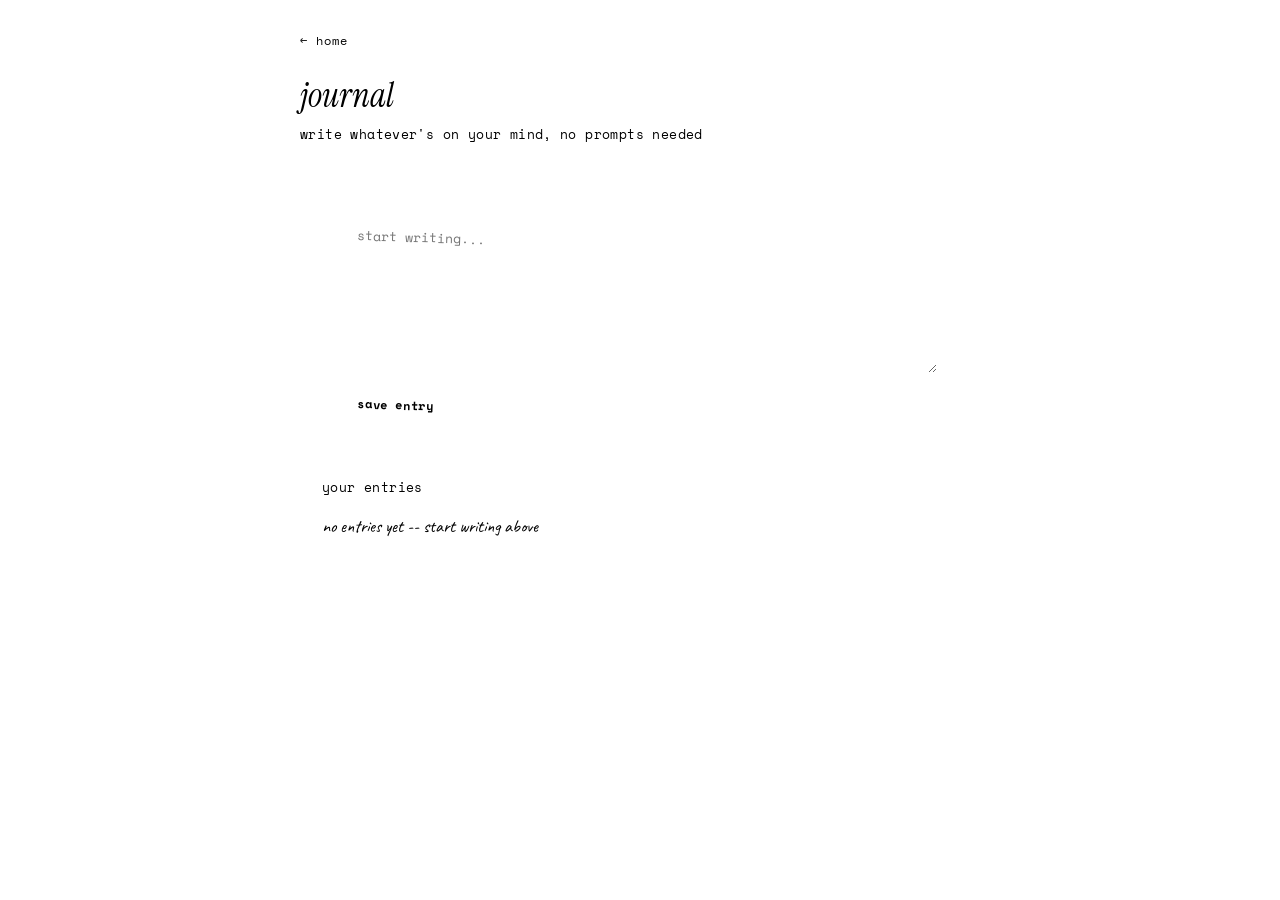
==== journal.html @ 698a65f8 "Add files via upload" ====
<!DOCTYPE html>
<html lang="en">
<head>
<meta charset="UTF-8">
<meta name="viewport" content="width=device-width, initial-scale=1.0">
<title>journal</title>
<link rel="preconnect" href="https://fonts.googleapis.com">
<link rel="preconnect" href="https://fonts.gstatic.com" crossorigin>
<link href="https://fonts.googleapis.com/css2?family=Space+Mono:wght@400;700&family=Instrument+Serif:ital@0;1&family=Caveat:wght@500;600&display=swap" rel="stylesheet">
<link rel="stylesheet" href="theme.css">
</head>
<body>
<div class="container">

  <div class="top-nav">
    <a href="index.html" data-internal>← home</a>
  </div>

  <div id="themeSwitch"></div>

  <h1>journal</h1>
  <p class="lede">write whatever's on your mind, no prompts needed</p>

  <div class="board">

    <div class="panel pinned tilt-b">
      <textarea id="entryText" rows="6" placeholder="start writing..."></textarea>
      <br><br>
      <button class="btn" id="saveEntryBtn">save entry</button>
    </div>

    <p class="lede" style="margin: 26px 0 12px;">your entries</p>
    <!-- each saved entry becomes its own pinned .note-card, see
         renderEntries() below -->
    <div id="entryList"></div>
  </div>

</div>

<script src="theme.js"></script>
<script>
/* ================================================================
   STATE
   `entries` lives only in memory for this browser tab/session --
   same tradeoff as the mood tracker page. See the comment in
   mood-tracker.html (and the note at the top of theme.js) for why:
   this site is meant to run standalone from local files, and the
   Claude preview sandbox specifically doesn't support persistent
   browser storage. If/when you host this yourself, swapping
   `entries` to read/write localStorage is a small change (see the
   TIP comment near saveEntry() below).
   ================================================================ */
  let entries = [];

  function saveEntry(){
    const textEl = document.getElementById('entryText');
    const text = textEl.value.trim();
    if (!text) return; // don't save empty entries

    entries.unshift({
      text: text,
      date: new Date().toLocaleString([], {
        month: 'short', day: 'numeric', hour: '2-digit', minute: '2-digit'
      })
    });

    /* TIP for later, once you're hosting this outside of Claude's
       preview: you could persist entries across visits like this --
         localStorage.setItem('journalEntries', JSON.stringify(entries));
       and load them back on page start with:
         entries = JSON.parse(localStorage.getItem('journalEntries') || '[]');
    */

    textEl.value = '';
    renderEntries();
  }

  function renderEntries(){
    const el = document.getElementById('entryList');
    if (entries.length === 0){
      el.innerHTML = `<p class="empty-note">no entries yet -- start writing above</p>`;
      return;
    }
    el.innerHTML = entries.map((e, i) => `
      <div class="note-card pinned ${i % 2 === 0 ? 'tilt-c' : 'tilt-d'}">
        <p class="entry-meta">${e.date}</p>
        <p class="entry-text">${e.text}</p>
      </div>
    `).join('');
  }

  document.getElementById('saveEntryBtn').onclick = saveEntry;

  renderEntries();
</script>
</body>
</html>
---- theme.css ----
/* ==================================================================
   THEME.CSS
   ------------------------------------------------------------------
   This file is shared by every page (index, mood-tracker, journal,
   pomodoro). It does two things:

   1. Defines 3 THEMES as sets of CSS custom properties (variables),
      switched by a `data-theme="..."` attribute on <body>.
      theme.js is what actually sets that attribute — see theme.js
      comments for how switching works.

   2. Defines shared, theme-agnostic components (nav bar, buttons,
      cards, form fields) that are built entirely out of those
      variables, so they automatically re-skin when the theme
      changes -- none of the component CSS below ever hardcodes a
      color, it only ever reads var(--something).
   ================================================================== */

/* ---- THEME 1: MIDNIGHT (dark, matches the mixtape/cassette pages) ---- */
body[data-theme="midnight"]{
  --bg: #0E0C0A;
  --surface: #17140F;
  --surface-2: #201B14;
  --text: #EFE6D0;
  --text-dim: #9A917F;
  --accent: #C97B3D;
  --accent-rgb: 201, 123, 61; /* same color as --accent, split into r,g,b so
                                  decorative bits can use rgba(var(--accent-rgb), 0.3) */
  --border: #2A2118;
}

/* ---- THEME 2: DREAMY (soft pastel, light) ---- */
body[data-theme="dreamy"]{
  --bg: #FBF3F8;
  --surface: #FFFFFF;
  --surface-2: #F7E9F1;
  --text: #3B2E39;
  --text-dim: #8C7A88;
  --accent: #C77DA6;
  --accent-rgb: 199, 125, 166;
  --border: #F0D9E8;
}

/* ---- THEME 3: FOCUS (minimal, low-distraction, for studying) ---- */
body[data-theme="focus"]{
  --bg: #F6F3EC;
  --surface: #FFFFFF;
  --surface-2: #ECE7D8;
  --text: #20201C;
  --text-dim: #6E6A5F;
  --accent: #3E6259;
  --accent-rgb: 62, 98, 89;
  --border: #E2DDCB;
}

/* ==================================================================
   BASE / RESET
   ================================================================== */
*{ box-sizing: border-box; }

body{
  margin: 0;
  background: var(--bg);
  color: var(--text);
  font-family: 'Space Mono', monospace;
  -webkit-font-smoothing: antialiased;
  transition: background 0.2s ease, color 0.2s ease; /* smooth theme swap */
}

.container{
  max-width: 720px;
  margin: 0 auto;
  padding: 32px 20px 80px;
}

h1{
  font-family: 'Instrument Serif', serif;
  font-style: italic;
  font-weight: 400;
  font-size: 34px;
  margin: 0 0 6px;
}

.lede{
  color: var(--text-dim);
  font-size: 13px;
  letter-spacing: 0.03em;
  margin: 0 0 28px;
}

/* ==================================================================
   THEME SWITCHER
   theme.js looks for an element with id="themeSwitch" and fills it
   with one button per theme -- these are the button styles.
   ================================================================== */
.theme-switch{
  display: flex;
  gap: 8px;
  margin-bottom: 24px;
}
.theme-btn{
  font-family: 'Space Mono', monospace;
  font-size: 11px;
  letter-spacing: 0.1em;
  padding: 7px 14px;
  border-radius: 20px;
  border: 1px solid var(--border);
  background: var(--surface);
  color: var(--text-dim);
  cursor: pointer;
}
.theme-btn.active{
  background: var(--accent);
  color: var(--bg);
  border-color: var(--accent);
  font-weight: 700;
}

/* ==================================================================
   NAV BAR (small "back to home" link used on every inner page)
   ================================================================== */
.top-nav{
  display: flex;
  justify-content: space-between;
  align-items: center;
  margin-bottom: 24px;
}
.top-nav a{
  color: var(--text-dim);
  text-decoration: none;
  font-size: 12px;
  letter-spacing: 0.08em;
}
.top-nav a:hover{ color: var(--accent); }

/* ==================================================================
   HUB CARDS (the big buttons on index.html that link to each tool)
   ================================================================== */
.card-grid{
  display: grid;
  grid-template-columns: 1fr 1fr;
  gap: 14px;
}
@media (max-width: 560px){
  .card-grid{ grid-template-columns: 1fr; }
}

.card{
  display: block;
  background: var(--surface);
  border: 1px solid var(--border);
  border-radius: 12px;
  padding: 20px;
  text-decoration: none;
  color: var(--text);
  transition: transform 0.12s ease, border-color 0.12s ease;
}
.card:hover{
  border-color: var(--accent);
  transform: translateY(-2px);
}
.card .card-icon{ font-size: 22px; margin-bottom: 8px; display:block; }
.card .card-title{
  font-family: 'Instrument Serif', serif;
  font-size: 20px;
  margin: 0 0 4px;
}
.card .card-desc{
  font-size: 12px;
  color: var(--text-dim);
  margin: 0;
  line-height: 1.4;
}

/* ==================================================================
   SHARED FORM / BUTTON ELEMENTS (used by mood tracker + journal)
   ================================================================== */
.panel{
  background: var(--surface);
  border: 1px solid var(--border);
  border-radius: 12px;
  padding: 20px;
  margin-bottom: 20px;
}

textarea, input[type="text"]{
  width: 100%;
  background: var(--surface-2);
  border: 1px solid var(--border);
  border-radius: 8px;
  color: var(--text);
  font-family: 'Space Mono', monospace;
  font-size: 13px;
  padding: 10px 12px;
  resize: vertical;
}

.btn{
  font-family: 'Space Mono', monospace;
  font-size: 12px;
  letter-spacing: 0.05em;
  padding: 10px 18px;
  border-radius: 8px;
  border: 1px solid var(--accent);
  background: var(--accent);
  color: var(--bg);
  cursor: pointer;
  font-weight: 700;
}
.btn.secondary{
  background: transparent;
  color: var(--text);
  border-color: var(--border);
  font-weight: 400;
}

.entry{
  border-top: 1px dashed var(--border);
  padding: 12px 0;
}
.entry:first-child{ border-top: none; }
.entry-meta{
  font-size: 11px;
  color: var(--text-dim);
  margin: 0 0 4px;
}
.entry-text{
  font-family: 'Instrument Serif', serif;
  font-size: 16px;
  margin: 0;
}

.empty-note{
  font-family: 'Caveat', cursive;
  font-size: 18px;
  color: var(--text-dim);
}

/* ==================================================================
   CORKBOARD DECORATIONS
   ------------------------------------------------------------------
   These are the same visual pieces the homepage introduced, pulled
   in here so every page can reuse them instead of each page
   reinventing its own "pinned to a board" look.

   - .board       : the dotted corkboard background + border wrapper
   - .tilt-a/b/c/d: four slightly different rotation amounts, so
                    things pinned to the board don't look robotically
                    aligned
   - .pinned      : adds the little diagonal-striped "washi tape"
                    strip across the top of whatever it's applied to
   - .note-card   : a small tilted, taped card -- used for individual
                    list items (a logged mood, a journal entry) so
                    they read as separate pinned notes rather than
                    one long plain list
   ================================================================== */
.board{
  background-image: radial-gradient(rgba(var(--accent-rgb), 0.16) 1px, transparent 1px);
  background-size: 18px 18px;
  border: 1px solid var(--border);
  border-radius: 18px;
  padding: 32px 22px 40px;
}

.tilt-a{ transform: rotate(-2.5deg); }
.tilt-b{ transform: rotate(1.8deg); }
.tilt-c{ transform: rotate(-1.2deg); }
.tilt-d{ transform: rotate(2.4deg); }

/* hovering/focusing a pinned, clickable element straightens it out
   and lifts it slightly -- purely decorative, skipped entirely for
   people who've asked their OS/browser to reduce motion */
@media (prefers-reduced-motion: no-preference){
  a.pinned:hover, a.pinned:focus{
    transform: rotate(0deg) translateY(-4px) !important;
  }
}
.pinned{
  position: relative;
  transition: transform 0.18s ease, box-shadow 0.18s ease;
}
.pinned::before{
  content: '';
  position: absolute;
  top: -10px;
  left: 50%;
  width: 44px;
  height: 16px;
  margin-left: -22px;
  background: repeating-linear-gradient(
    45deg,
    rgba(var(--accent-rgb), 0.55),
    rgba(var(--accent-rgb), 0.55) 4px,
    rgba(var(--accent-rgb), 0.3) 4px,
    rgba(var(--accent-rgb), 0.3) 8px
  );
  border-radius: 2px;
  transform: rotate(-4deg);
  opacity: 0.9;
}

.note-card{
  background: var(--surface-2);
  border: 1px solid var(--border);
  border-radius: 8px;
  padding: 14px 16px;
  margin: 0 0 18px;
  box-shadow: 0 6px 14px rgba(0,0,0,0.12);
}
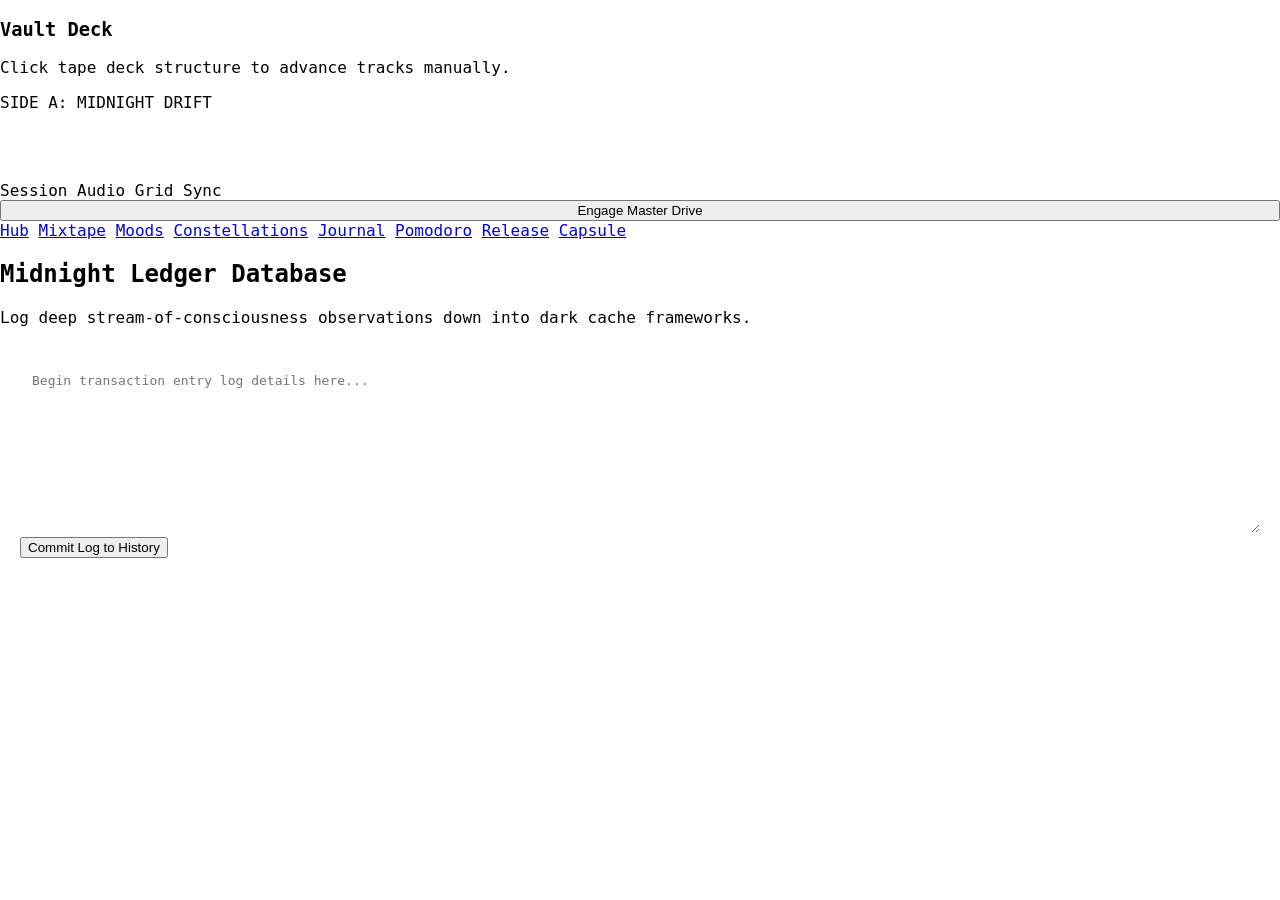
==== commit 4dabd83c: "Refactor journal.html layout and functionality" ====
--- a/journal.html
+++ b/journal.html
@@ -1,97 +1,60 @@
 <!DOCTYPE html>
 <html lang="en">
 <head>
-<meta charset="UTF-8">
-<meta name="viewport" content="width=device-width, initial-scale=1.0">
-<title>journal</title>
-<link rel="preconnect" href="https://fonts.googleapis.com">
-<link rel="preconnect" href="https://fonts.gstatic.com" crossorigin>
-<link href="https://fonts.googleapis.com/css2?family=Space+Mono:wght@400;700&family=Instrument+Serif:ital@0;1&family=Caveat:wght@500;600&display=swap" rel="stylesheet">
-<link rel="stylesheet" href="theme.css">
+  <meta charset="UTF-8">
+  <meta name="viewport" content="width=device-width, initial-scale=1.0">
+  <title>Journal Vault</title>
+  <link rel="stylesheet" href="theme.css">
 </head>
 <body>
-<div class="container">
+  <div class="studio-layout">
+    <aside class="left-deck-panel" id="deckPanel">
+      <div>
+        <h3>Vault Deck</h3>
+        <p class="subtext">Click tape deck structure to advance tracks manually.</p>
+        <div class="cassette-shell">
+          <div class="cassette-label" id="currentTrackLabel">SIDE A: MIDNIGHT DRIFT</div>
+          <div class="reels-container">
+            <svg class="reel" width="65" height="65" viewBox="0 0 100 100"><circle cx="50" cy="50" r="45" fill="none" stroke="var(--accent-amber)" stroke-width="5"/><circle cx="50" cy="50" r="18" fill="none" stroke="var(--accent-amber)" stroke-width="3" stroke-dasharray="12 6"/></svg>
+            <svg class="reel" width="65" height="65" viewBox="0 0 100 100"><circle cx="50" cy="50" r="45" fill="none" stroke="var(--accent-amber)" stroke-width="5"/><circle cx="50" cy="50" r="18" fill="none" stroke="var(--accent-amber)" stroke-width="3" stroke-dasharray="12 6"/></svg>
+          </div>
+        </div>
+        <div class="now-playing-banner"><div class="pulse-dot"></div><span>Session Audio Grid Sync</span></div>
+      </div>
+      <button class="btn-action" id="globalPlayBtn" style="width: 100%;">Engage Master Drive</button>
+    </aside>
 
-  <div class="top-nav">
-    <a href="index.html" data-internal>← home</a>
+    <main class="right-canvas-panel">
+      <nav class="studio-nav">
+        <a href="index.html" class="nav-btn">Hub</a>
+        <a href="mixtape-builder.html" class="nav-btn">Mixtape</a>
+        <a href="mood-tracker.html" class="nav-btn">Moods</a>
+        <a href="constellation.html" class="nav-btn">Constellations</a>
+        <a href="journal.html" class="nav-btn active">Journal</a>
+        <a href="pomodoro.html" class="nav-btn">Pomodoro</a>
+        <a href="release.html" class="nav-btn">Release</a>
+        <a href="time-capsule.html" class="nav-btn">Capsule</a>
+      </nav>
+      <div class="canvas-content">
+        <h2>Midnight Ledger Database</h2>
+        <p class="subtext">Log deep stream-of-consciousness observations down into dark cache frameworks.</p>
+        <div class="card">
+          <textarea id="journalArea" class="input-field" rows="10" placeholder="Begin transaction entry log details here..."></textarea>
+          <button class="btn-action" id="saveLogBtn">Commit Log to History</button>
+          <div id="statusReport" style="margin-top:1.5rem; font-size:0.85rem; font-family:monospace; color:var(--text-muted);"></div>
+        </div>
+      </div>
+    </main>
   </div>
-
-  <div id="themeSwitch"></div>
-
-  <h1>journal</h1>
-  <p class="lede">write whatever's on your mind, no prompts needed</p>
-
-  <div class="board">
-
-    <div class="panel pinned tilt-b">
-      <textarea id="entryText" rows="6" placeholder="start writing..."></textarea>
-      <br><br>
-      <button class="btn" id="saveEntryBtn">save entry</button>
-    </div>
-
-    <p class="lede" style="margin: 26px 0 12px;">your entries</p>
-    <!-- each saved entry becomes its own pinned .note-card, see
-         renderEntries() below -->
-    <div id="entryList"></div>
-  </div>
-
-</div>
-
-<script src="theme.js"></script>
-<script>
-/* ================================================================
-   STATE
-   `entries` lives only in memory for this browser tab/session --
-   same tradeoff as the mood tracker page. See the comment in
-   mood-tracker.html (and the note at the top of theme.js) for why:
-   this site is meant to run standalone from local files, and the
-   Claude preview sandbox specifically doesn't support persistent
-   browser storage. If/when you host this yourself, swapping
-   `entries` to read/write localStorage is a small change (see the
-   TIP comment near saveEntry() below).
-   ================================================================ */
-  let entries = [];
-
-  function saveEntry(){
-    const textEl = document.getElementById('entryText');
-    const text = textEl.value.trim();
-    if (!text) return; // don't save empty entries
-
-    entries.unshift({
-      text: text,
-      date: new Date().toLocaleString([], {
-        month: 'short', day: 'numeric', hour: '2-digit', minute: '2-digit'
-      })
+  <script src="studio.js"></script>
+  <script>
+    document.getElementById("saveLogBtn").addEventListener("click", () => {
+      const area = document.getElementById("journalArea");
+      if(area.value.trim() !== "") {
+        document.getElementById("statusReport").innerText = `>> Static log block sequence compiled successfully at timestamp cluster reference.`;
+        area.value = "";
+      }
     });
-
-    /* TIP for later, once you're hosting this outside of Claude's
-       preview: you could persist entries across visits like this --
-         localStorage.setItem('journalEntries', JSON.stringify(entries));
-       and load them back on page start with:
-         entries = JSON.parse(localStorage.getItem('journalEntries') || '[]');
-    */
-
-    textEl.value = '';
-    renderEntries();
-  }
-
-  function renderEntries(){
-    const el = document.getElementById('entryList');
-    if (entries.length === 0){
-      el.innerHTML = `<p class="empty-note">no entries yet -- start writing above</p>`;
-      return;
-    }
-    el.innerHTML = entries.map((e, i) => `
-      <div class="note-card pinned ${i % 2 === 0 ? 'tilt-c' : 'tilt-d'}">
-        <p class="entry-meta">${e.date}</p>
-        <p class="entry-text">${e.text}</p>
-      </div>
-    `).join('');
-  }
-
-  document.getElementById('saveEntryBtn').onclick = saveEntry;
-
-  renderEntries();
-</script>
+  </script>
 </body>
 </html>
